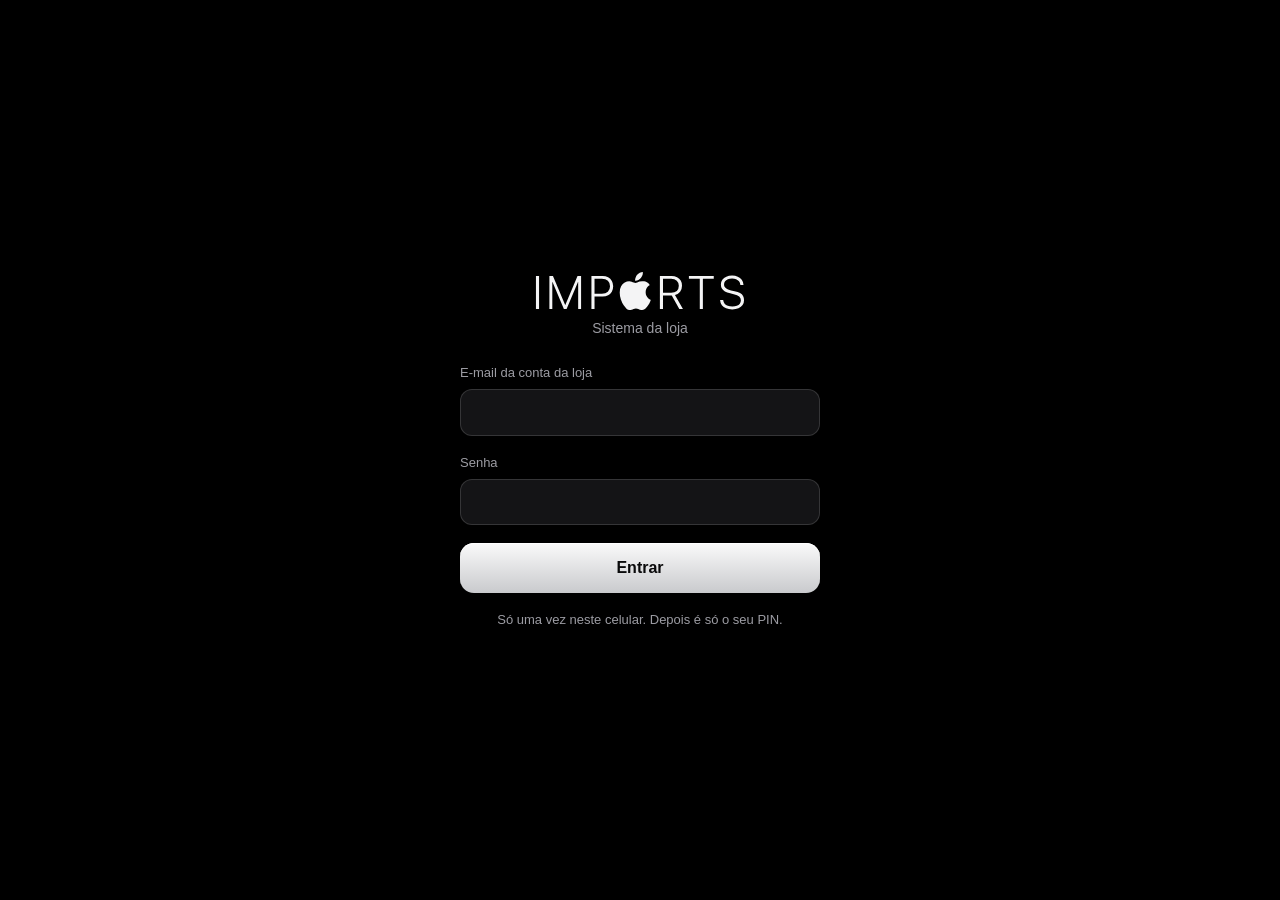
==== sistema/oon0qbdj6w/index.html @ 7ae3b8ea "Sistema IMPRTS para celular (app web) em /sistema, com login da loja e mesmo banco do Mac Co-Authore" ====
<!doctype html>
<html lang="pt-BR">
<head>
<meta charset="utf-8">
<meta name="viewport" content="width=device-width, initial-scale=1, viewport-fit=cover">
<title>IMPRTS</title>
<meta name="robots" content="noindex, nofollow">
<meta name="theme-color" content="#000000">
<meta name="apple-mobile-web-app-capable" content="yes">
<meta name="mobile-web-app-capable" content="yes">
<meta name="apple-mobile-web-app-status-bar-style" content="black-translucent">
<meta name="apple-mobile-web-app-title" content="IMPRTS">
<meta name="format-detection" content="telephone=no">
<link rel="manifest" href="manifest.webmanifest">
<link rel="apple-touch-icon" href="icone-180.png">
<link rel="icon" href="icone-192.png">
<link rel="stylesheet" href="app.css?v=1791417342">
</head>
<body>
<div id="app"></div>
<div id="sheets"></div>
<div id="toast" role="status" aria-live="polite"></div>
<script type="module" src="app.js?v=1791417342"></script>
</body>
</html>
---- sistema/oon0qbdj6w/app.css ----
/* IMPRTS web — mesmo visual do sistema do Mac (preto fosco, branco e metal), feito para o celular. */
:root {
  color-scheme: dark;
  --bg: #000;
  --panel: #0e0e10;
  --card: #141416;
  --card-2: #1b1b1e;
  --hair: rgba(255,255,255,.08);
  --hair-2: rgba(255,255,255,.14);
  --text: #f4f4f5;
  --dim: #9c9ca3;
  --faint: #66666d;
  --green: #34c77b;
  --amber: #f2b84b;
  --red: #ff4d4f;
  --blue: #4c9dff;
  --gold: #ffc35a;
  --metal: linear-gradient(180deg, #fafafa, #c9cacd);
  --font: -apple-system, BlinkMacSystemFont, "SF Pro Text", "SF Pro Display", "Helvetica Neue", Arial, sans-serif;
  --mono: ui-monospace, "SF Mono", Menlo, monospace;
  --top: env(safe-area-inset-top, 0px);
  --bottom: env(safe-area-inset-bottom, 0px);
  --tabbar: 58px;
  --r: 16px;
}
* { box-sizing: border-box; -webkit-tap-highlight-color: transparent; }
html, body { margin: 0; background: var(--bg); color: var(--text); font: 15px/1.4 var(--font); -webkit-text-size-adjust: 100%; text-size-adjust: 100%; }
body { min-height: 100dvh; overflow-x: hidden; overscroll-behavior-y: none; -webkit-font-smoothing: antialiased; }
button, input, select, textarea { font: inherit; color: inherit; }
button { cursor: pointer; border: 0; background: none; padding: 0; }
img { display: block; max-width: 100%; }
a { color: inherit; text-decoration: none; }
.hide { display: none !important; }
svg.i { width: 22px; height: 22px; flex: none; stroke: currentColor; fill: none; stroke-width: 1.8; stroke-linecap: round; stroke-linejoin: round; }
svg.i.sm { width: 18px; height: 18px; }
svg.i.xs { width: 15px; height: 15px; }

/* ——— estrutura ——— */
.screen { min-height: 100dvh; padding: calc(var(--top) + 8px) 16px calc(var(--tabbar) + var(--bottom) + 24px); }
.screen.no-tabs { padding-bottom: calc(var(--bottom) + 24px); }
.topbar { position: sticky; top: 0; z-index: 20; margin: calc(-1 * (var(--top) + 8px)) -16px 0; padding: calc(var(--top) + 8px) 16px 10px;
  background: rgba(0,0,0,.72); -webkit-backdrop-filter: saturate(1.6) blur(20px); backdrop-filter: saturate(1.6) blur(20px);
  border-bottom: 1px solid transparent; transition: border-color .2s; }
.topbar.scrolled { border-bottom-color: var(--hair); }
.topbar .row { display: flex; align-items: center; gap: 10px; min-height: 40px; }
.topbar .title { font-size: 17px; font-weight: 600; flex: 1; min-width: 0; text-align: center; white-space: nowrap; overflow: hidden; text-overflow: ellipsis; }
.topbar .side { width: 72px; display: flex; align-items: center; }
.topbar .side.right { justify-content: flex-end; }
.big-title { font-size: 32px; font-weight: 700; letter-spacing: -.02em; margin: 6px 0 2px; }
.sub { color: var(--dim); font-size: 14px; }
.back { display: inline-flex; align-items: center; gap: 2px; color: var(--text); font-size: 16px; height: 40px; }
.back svg { margin-left: -6px; }
.icon-btn { width: 40px; height: 40px; border-radius: 50%; display: inline-grid; place-items: center; color: var(--text); background: rgba(255,255,255,.07); }
.icon-btn:active { background: rgba(255,255,255,.14); }
.link-btn { color: var(--blue); font-size: 16px; font-weight: 500; height: 40px; display: inline-flex; align-items: center; }
.section-title { font-size: 13px; letter-spacing: .06em; text-transform: uppercase; color: var(--dim); margin: 26px 4px 10px; font-weight: 600; }

/* ——— barra de abas ——— */
.tabbar { position: fixed; z-index: 40; left: 0; right: 0; bottom: 0; height: calc(var(--tabbar) + var(--bottom)); padding-bottom: var(--bottom);
  display: grid; grid-auto-flow: column; grid-auto-columns: 1fr; background: rgba(12,12,14,.82);
  -webkit-backdrop-filter: saturate(1.6) blur(22px); backdrop-filter: saturate(1.6) blur(22px); border-top: 1px solid var(--hair); }
.tab { display: flex; flex-direction: column; align-items: center; justify-content: center; gap: 3px; color: var(--faint); font-size: 10.5px; font-weight: 500; }
.tab.on { color: var(--text); }
.tab .plus { width: 44px; height: 44px; border-radius: 14px; display: grid; place-items: center; background: var(--metal); color: #0a0a0b; box-shadow: 0 6px 22px rgba(255,255,255,.12); margin-top: -2px; }

/* ——— cartões e listas ——— */
.card { background: var(--card); border: 1px solid var(--hair); border-radius: var(--r); }
.pad { padding: 16px; }
.list { background: var(--card); border: 1px solid var(--hair); border-radius: var(--r); overflow: hidden; }
.cell { display: flex; align-items: center; gap: 12px; padding: 12px 14px; min-height: 56px; position: relative; width: 100%; text-align: left; }
.cell + .cell::before { content: ""; position: absolute; top: 0; left: 14px; right: 0; border-top: 1px solid var(--hair); }
.cell:active { background: rgba(255,255,255,.04); }
.cell .grow { flex: 1; min-width: 0; }
.cell .t { font-weight: 500; white-space: nowrap; overflow: hidden; text-overflow: ellipsis; }
.cell .s { color: var(--dim); font-size: 13px; white-space: nowrap; overflow: hidden; text-overflow: ellipsis; }
.cell .chev { color: var(--faint); }
.cell .val { color: var(--dim); font-size: 14px; white-space: nowrap; }
.empty { text-align: center; color: var(--dim); padding: 40px 20px; }
.empty svg { width: 34px; height: 34px; color: var(--faint); margin: 0 auto 10px; }

/* produto */
.thumb { width: 52px; height: 52px; border-radius: 12px; background: radial-gradient(circle at 50% 40%, #1f1f23, #111113); display: grid; place-items: center; overflow: hidden; flex: none; }
.thumb img { width: 100%; height: 100%; object-fit: contain; }
.thumb.photo img { object-fit: cover; }
.thumb svg { width: 24px; height: 24px; color: var(--faint); }
.code { font: 600 12px var(--mono); padding: 2px 6px; border-radius: 6px; background: rgba(255,255,255,.08); color: var(--text); letter-spacing: .02em; }
.price { font-weight: 600; font-variant-numeric: tabular-nums; }
.price.promo { color: var(--gold); }
.strike { text-decoration: line-through; color: var(--faint); font-weight: 400; font-size: 13px; }
.batt { display: inline-flex; align-items: center; gap: 4px; font-size: 12.5px; color: var(--dim); font-variant-numeric: tabular-nums; }
.batt b { display: inline-block; width: 18px; height: 9px; border: 1.3px solid currentColor; border-radius: 3px; position: relative; padding: 1px; }
.batt b::after { content: ""; position: absolute; right: -3.5px; top: 2px; width: 1.6px; height: 3px; background: currentColor; border-radius: 0 1px 1px 0; }
.batt b i { display: block; height: 100%; border-radius: 1px; background: currentColor; }
.batt.ok { color: var(--green); } .batt.mid { color: var(--amber); } .batt.low { color: var(--red); }
.pill { display: inline-flex; align-items: center; gap: 5px; height: 22px; padding: 0 8px; border-radius: 999px; font-size: 12px; font-weight: 500; background: rgba(255,255,255,.08); color: var(--dim); white-space: nowrap; }
.pill.green { color: var(--green); background: rgba(52,199,123,.12); }
.pill.amber { color: var(--amber); background: rgba(242,184,75,.12); }
.pill.red { color: var(--red); background: rgba(255,77,79,.12); }
.pill.gold { color: #1a0d00; background: linear-gradient(180deg, #ffd27a, #f5a524); font-weight: 700; letter-spacing: .04em; text-transform: uppercase; font-size: 10.5px; }
.pill.blue { color: var(--blue); background: rgba(76,157,255,.12); }
.dot { width: 8px; height: 8px; border-radius: 50%; flex: none; }

/* ——— busca, chips, segmentos ——— */
.search { position: relative; display: block; margin: 8px 0 12px; }
.search input { width: 100%; height: 40px; border-radius: 12px; border: 0; background: rgba(255,255,255,.08); padding: 0 12px 0 38px; font-size: 16px; outline: none; }
.search svg { position: absolute; left: 11px; top: 50%; transform: translateY(-50%); color: var(--faint); width: 19px; height: 19px; pointer-events: none; }
.chips { display: flex; gap: 8px; overflow-x: auto; scrollbar-width: none; margin: 0 -16px; padding: 0 16px 2px; -webkit-overflow-scrolling: touch; }
.chips::-webkit-scrollbar { display: none; }
.chips.wrap { flex-wrap: wrap; overflow: visible; margin: 0; padding: 0; }
.chip { flex: none; height: 34px; padding: 0 14px; border-radius: 999px; border: 1px solid var(--hair-2); color: var(--dim); font-size: 14px; display: inline-flex; align-items: center; gap: 6px; white-space: nowrap; }
.chip.on { background: var(--text); color: #0a0a0b; border-color: transparent; font-weight: 600; }
.seg { display: grid; grid-auto-flow: column; grid-auto-columns: 1fr; gap: 2px; padding: 3px; border-radius: 12px; background: rgba(255,255,255,.07); }
.seg button { height: 32px; border-radius: 9px; font-size: 13.5px; color: var(--dim); white-space: nowrap; overflow: hidden; text-overflow: ellipsis; padding: 0 4px; }
.seg button.on { background: #3a3a3f; color: var(--text); font-weight: 600; }

/* ——— formulário ——— */
.form { display: grid; gap: 18px; }
.field { display: grid; gap: 7px; min-width: 0; }
.field > span { font-size: 13px; color: var(--dim); font-weight: 500; }
.field .hint { font-size: 12.5px; color: var(--faint); }
.field .hint.err { color: var(--red); }
.input, select.input, textarea.input { width: 100%; min-height: 46px; border-radius: 12px; border: 1px solid var(--hair-2); background: var(--card); padding: 11px 13px; font-size: 16px; outline: none; -webkit-appearance: none; appearance: none; }
textarea.input { min-height: 92px; resize: vertical; line-height: 1.45; }
.input:focus { border-color: rgba(255,255,255,.4); }
select.input { background-image: linear-gradient(45deg, transparent 50%, var(--dim) 50%), linear-gradient(135deg, var(--dim) 50%, transparent 50%); background-position: calc(100% - 20px) 50%, calc(100% - 14px) 50%; background-size: 6px 6px; background-repeat: no-repeat; padding-right: 36px; }
.grid2 { display: grid; grid-template-columns: 1fr 1fr; gap: 12px; }
.money { position: relative; }
.money::before { content: "R$"; position: absolute; left: 13px; top: 13px; color: var(--faint); font-size: 15px; }
.money .input { padding-left: 38px; font-variant-numeric: tabular-nums; }
.swatches { display: flex; flex-wrap: wrap; gap: 10px; }
.sw { width: 38px; height: 38px; border-radius: 50%; border: 2px solid transparent; padding: 3px; display: grid; }
.sw i { border-radius: 50%; box-shadow: inset 0 0 0 1px rgba(255,255,255,.18); }
.sw.on { border-color: var(--text); }
.toggle { display: flex; align-items: center; justify-content: space-between; gap: 12px; min-height: 50px; padding: 0 14px; border-radius: 12px; background: var(--card); border: 1px solid var(--hair); }
.switch { position: relative; width: 51px; height: 31px; flex: none; }
.switch input { position: absolute; opacity: 0; inset: 0; margin: 0; }
.switch span { position: absolute; inset: 0; border-radius: 16px; background: #39393d; transition: background .2s; pointer-events: none; }
.switch span::after { content: ""; position: absolute; left: 2px; top: 2px; width: 27px; height: 27px; border-radius: 50%; background: #fff; box-shadow: 0 2px 6px rgba(0,0,0,.35); transition: transform .22s cubic-bezier(.3,.9,.4,1); }
.switch input:checked + span { background: var(--green); }
.switch input:checked + span::after { transform: translateX(20px); }
.parts { display: grid; grid-template-columns: repeat(2, minmax(0, 1fr)); gap: 8px; }
.part { display: flex; align-items: center; gap: 8px; min-height: 44px; padding: 0 10px; border-radius: 12px; border: 1px solid var(--hair-2); color: var(--dim); font-size: 13.5px; text-align: left; min-width: 0; }
.part span { white-space: nowrap; overflow: hidden; text-overflow: ellipsis; }
.part.trocada { border-color: rgba(52,199,123,.5); color: var(--green); background: rgba(52,199,123,.08); }
.part.defeito { border-color: rgba(255,77,79,.5); color: var(--red); background: rgba(255,77,79,.08); }
.part em { margin-left: auto; font-style: normal; font-size: 11px; font-weight: 600; }

/* ——— botões ——— */
.btn { height: 50px; border-radius: 14px; display: inline-flex; align-items: center; justify-content: center; gap: 8px; font-size: 16px; font-weight: 600; width: 100%; padding: 0 16px; white-space: nowrap; }
.btn.metal { background: var(--metal); color: #0a0a0b; box-shadow: inset 0 1px 0 #fff; }
.btn.ghost { background: rgba(255,255,255,.08); color: var(--text); }
.btn.danger { background: rgba(255,77,79,.12); color: var(--red); }
.btn.green { background: var(--green); color: #052b14; }
.btn.wa { background: #25d366; color: #052b14; }
.btn:active { transform: scale(.98); }
.btn[disabled] { opacity: .45; pointer-events: none; }
.btn.small { height: 38px; font-size: 14px; border-radius: 11px; width: auto; }
.actions { display: grid; gap: 10px; }
.actions.two { grid-template-columns: 1fr 1fr; }

/* ——— detalhe do produto ——— */
.hero-img { aspect-ratio: 1 / 1; max-height: 46vh; margin: 6px auto 0; border-radius: 22px; background: radial-gradient(circle at 50% 42%, #202024, #0b0b0d 70%); display: grid; place-items: center; overflow: hidden; width: 100%; }
.hero-img img { width: 82%; height: 82%; object-fit: contain; }
.hero-img.photo img { width: 100%; height: 100%; object-fit: cover; }
.gallery { display: flex; gap: 8px; overflow-x: auto; scroll-snap-type: x mandatory; margin: 0 -16px; padding: 0 16px; scrollbar-width: none; }
.gallery::-webkit-scrollbar { display: none; }
.gallery > * { scroll-snap-align: center; flex: 0 0 100%; }
.kv { display: grid; grid-template-columns: auto 1fr; }
.kv > div { padding: 12px 14px; border-top: 1px solid var(--hair); font-size: 14.5px; }
.kv > div:nth-child(-n+2) { border-top: 0; }
.kv .k { color: var(--dim); }
.kv .v { text-align: right; overflow-wrap: anywhere; }

/* ——— métricas ——— */
.stats { display: grid; grid-template-columns: 1fr 1fr; gap: 10px; }
.stat { padding: 14px; border-radius: var(--r); background: var(--card); border: 1px solid var(--hair); min-width: 0; }
.stat .l { font-size: 12px; color: var(--dim); letter-spacing: .04em; text-transform: uppercase; font-weight: 600; }
.stat .n { font-size: 24px; font-weight: 300; margin-top: 4px; font-variant-numeric: tabular-nums; white-space: nowrap; overflow: hidden; text-overflow: ellipsis; }
.stat .x { font-size: 12px; color: var(--faint); margin-top: 2px; }

/* ——— serviços ——— */
.os-card { padding: 14px; border-radius: var(--r); background: var(--card); border: 1px solid var(--hair); display: grid; gap: 6px; text-align: left; width: 100%; border-left: 4px solid var(--cls, transparent); }
.os-card + .os-card { margin-top: 10px; }
.os-card .top { display: flex; align-items: center; gap: 8px; }
.os-card .who { font-weight: 600; flex: 1; min-width: 0; white-space: nowrap; overflow: hidden; text-overflow: ellipsis; }
.os-card .dev { color: var(--dim); font-size: 14px; }
.os-card .prob { font-size: 13.5px; color: var(--faint); display: -webkit-box; -webkit-line-clamp: 2; -webkit-box-orient: vertical; overflow: hidden; }

/* ——— folha (sheet) ——— */
.sheet-bg { position: fixed; inset: 0; z-index: 80; background: rgba(0,0,0,0); transition: background .28s; display: flex; align-items: flex-end; }
.sheet-bg.on { background: rgba(0,0,0,.55); }
.sheet { width: 100%; max-height: calc(100dvh - var(--top) - 24px); overflow-y: auto; overscroll-behavior: contain; background: #121214; border-radius: 22px 22px 0 0; padding: 8px 16px calc(var(--bottom) + 18px);
  transform: translateY(100%); transition: transform .34s cubic-bezier(.2,.9,.3,1); border-top: 1px solid var(--hair-2); }
.sheet-bg.on .sheet { transform: none; }
.sheet .grab { width: 38px; height: 5px; border-radius: 3px; background: rgba(255,255,255,.22); margin: 2px auto 12px; }
.sheet h2 { margin: 0 0 4px; font-size: 20px; font-weight: 600; letter-spacing: -.01em; }
.sheet .sub { margin-bottom: 16px; }
@media (min-width: 640px) {
  .sheet-bg { align-items: center; justify-content: center; }
  .sheet { max-width: 480px; border-radius: 22px; transform: translateY(30px); opacity: 0; transition: transform .3s, opacity .2s; }
  .sheet-bg.on .sheet { opacity: 1; }
}

/* ——— toast ——— */
#toast { position: fixed; z-index: 120; left: 50%; bottom: calc(var(--tabbar) + var(--bottom) + 14px); transform: translate(-50%, 20px); opacity: 0; pointer-events: none;
  background: rgba(40,40,44,.96); color: var(--text); padding: 11px 16px; border-radius: 14px; font-size: 14px; font-weight: 500; max-width: calc(100vw - 32px); text-align: center;
  box-shadow: 0 10px 30px rgba(0,0,0,.5); transition: transform .25s, opacity .25s; }
#toast.on { opacity: 1; transform: translate(-50%, 0); }
#toast.err { background: #3a1214; color: #ffb3b4; }

/* ——— login / PIN ——— */
.gate { min-height: 100dvh; display: flex; flex-direction: column; align-items: center; justify-content: center; padding: calc(var(--top) + 24px) 24px calc(var(--bottom) + 24px); text-align: center; }
.gate .logo { width: 210px; height: auto; color: var(--text); margin-bottom: 8px; }
.gate .form { width: 100%; max-width: 360px; margin-top: 26px; text-align: left; }
.avatars { display: flex; gap: 22px; justify-content: center; flex-wrap: wrap; margin-top: 30px; }
.avatar { display: grid; justify-items: center; gap: 8px; color: var(--text); font-size: 14px; font-weight: 500; }
.avatar .ph { width: 76px; height: 76px; border-radius: 50%; background: linear-gradient(180deg, #3a3a3f, #1c1c1f); display: grid; place-items: center; font-size: 26px; font-weight: 300; overflow: hidden; border: 1px solid var(--hair-2); }
.avatar .ph img { width: 100%; height: 100%; object-fit: cover; }
.avatar small { color: var(--dim); font-size: 12px; margin-top: -6px; }
.mini-av { width: 30px; height: 30px; border-radius: 50%; background: linear-gradient(180deg, #3a3a3f, #1c1c1f); display: grid; place-items: center; font-size: 12px; overflow: hidden; flex: none; }
.mini-av img { width: 100%; height: 100%; object-fit: cover; }
.dots { display: flex; gap: 16px; justify-content: center; margin: 26px 0 30px; }
.dots i { width: 13px; height: 13px; border-radius: 50%; border: 1.5px solid var(--dim); }
.dots i.on { background: var(--text); border-color: var(--text); }
.dots.shake { animation: shake .4s; }
@keyframes shake { 20%, 60% { transform: translateX(-10px); } 40%, 80% { transform: translateX(10px); } }
.keypad { display: grid; grid-template-columns: repeat(3, 76px); gap: 16px 24px; justify-content: center; }
.key { width: 76px; height: 76px; border-radius: 50%; background: rgba(255,255,255,.09); font-size: 30px; font-weight: 300; display: grid; place-items: center; }
.key:active { background: rgba(255,255,255,.22); }
.key.txt { background: none; font-size: 15px; font-weight: 500; }

/* ——— recorte de foto ——— */
.crop { position: relative; width: 100%; aspect-ratio: 1; border-radius: 18px; overflow: hidden; background: #000; touch-action: none; }
.crop canvas { width: 100%; height: 100%; display: block; }
.crop::after { content: ""; position: absolute; inset: 0; pointer-events: none; border-radius: 18px; box-shadow: inset 0 0 0 1px rgba(255,255,255,.4);
  background: linear-gradient(rgba(255,255,255,.2), rgba(255,255,255,.2)) 33.33% 0 / 1px 100% no-repeat, linear-gradient(rgba(255,255,255,.2), rgba(255,255,255,.2)) 66.66% 0 / 1px 100% no-repeat,
  linear-gradient(rgba(255,255,255,.2), rgba(255,255,255,.2)) 0 33.33% / 100% 1px no-repeat, linear-gradient(rgba(255,255,255,.2), rgba(255,255,255,.2)) 0 66.66% / 100% 1px no-repeat; }
.photos { display: grid; grid-template-columns: repeat(3, 1fr); gap: 8px; }
.photos > * { aspect-ratio: 1; border-radius: 12px; overflow: hidden; position: relative; background: var(--card); border: 1px solid var(--hair); }
.photos img { width: 100%; height: 100%; object-fit: cover; }
.photos .cover img { object-fit: contain; padding: 8px; }
.photos .tag { position: absolute; left: 6px; top: 6px; font-size: 10px; font-weight: 700; letter-spacing: .05em; padding: 2px 6px; border-radius: 6px; background: rgba(0,0,0,.6); }
.photos .del { position: absolute; right: 5px; top: 5px; width: 26px; height: 26px; border-radius: 50%; background: rgba(0,0,0,.65); display: grid; place-items: center; }
.photos .add { display: grid; place-items: center; color: var(--dim); border-style: dashed; font-size: 12.5px; text-align: center; gap: 2px; align-content: center; }

/* ——— utilidades ——— */
.row { display: flex; align-items: center; gap: 10px; }
.between { justify-content: space-between; }
.mt { margin-top: 16px; } .mt-s { margin-top: 8px; } .mt-l { margin-top: 26px; }
.center { text-align: center; }
.muted { color: var(--dim); }
.small { font-size: 13px; }
.nowrap { white-space: nowrap; }
.ellipsis { white-space: nowrap; overflow: hidden; text-overflow: ellipsis; min-width: 0; }
.banner { display: flex; align-items: center; gap: 8px; padding: 10px 12px; border-radius: 12px; background: rgba(242,184,75,.1); color: var(--amber); font-size: 13.5px; margin: 8px 0; }
.spinner { width: 22px; height: 22px; border-radius: 50%; border: 2.5px solid rgba(255,255,255,.18); border-top-color: var(--text); animation: spin .8s linear infinite; }
@keyframes spin { to { transform: rotate(360deg); } }
.skel { background: linear-gradient(100deg, rgba(255,255,255,.04) 30%, rgba(255,255,255,.09) 50%, rgba(255,255,255,.04) 70%) 0 0 / 200% 100%; animation: shimmer 1.2s linear infinite; border-radius: 12px; }
@keyframes shimmer { to { background-position: -200% 0; } }
.bars { display: flex; align-items: flex-end; gap: 4px; height: 90px; }
.bars i { flex: 1; background: rgba(233,234,236,.38); border-radius: 3px 3px 0 0; min-height: 2px; }
.bars i:last-child { background: #e9eaec; }
.meter { height: 4px; border-radius: 2px; background: rgba(255,255,255,.07); overflow: hidden; margin-top: 6px; }
.meter i { display: block; height: 100%; background: rgba(233,234,236,.7); }
.thumb > svg, .hero-img > svg { display: none; }
.thumb.noimg > img, .hero-img.noimg > img { display: none; }
.thumb.noimg > svg { display: block; }
.hero-img.noimg > svg { display: block; width: 64px; height: 64px; color: var(--faint); }
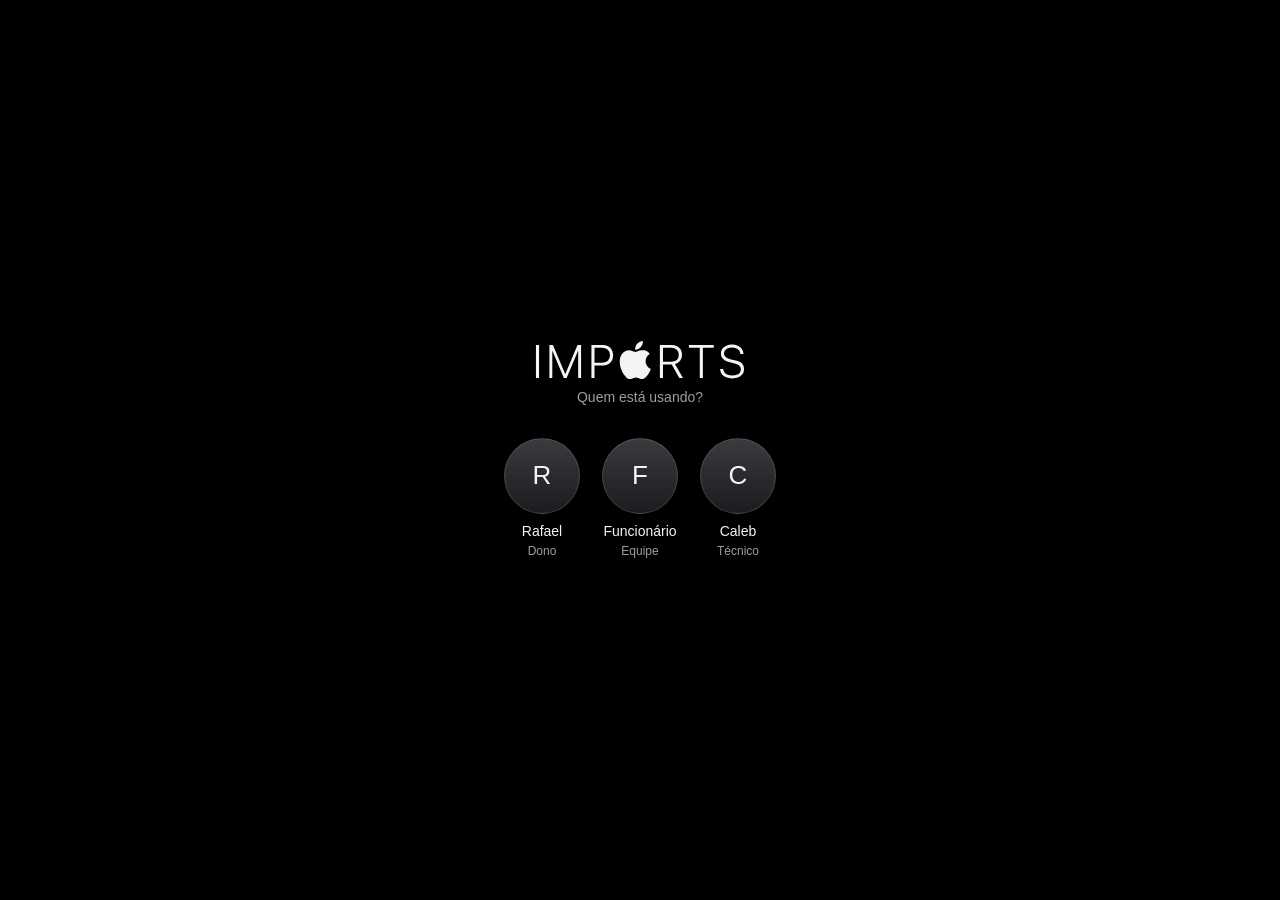
==== commit 725cd3c5: "Sistema do celular entra só com perfil e PIN Co-Authored-By: Claude Opus 5.5 <noreply@anthropic.com>" ====
--- a/sistema/oon0qbdj6w/index.html
+++ b/sistema/oon0qbdj6w/index.html
@@ -14,12 +14,12 @@
 <link rel="manifest" href="manifest.webmanifest">
 <link rel="apple-touch-icon" href="icone-180.png">
 <link rel="icon" href="icone-192.png">
-<link rel="stylesheet" href="app.css?v=1791417342">
+<link rel="stylesheet" href="app.css?v=1791454889">
 </head>
 <body>
 <div id="app"></div>
 <div id="sheets"></div>
 <div id="toast" role="status" aria-live="polite"></div>
-<script type="module" src="app.js?v=1791417342"></script>
+<script type="module" src="app.js?v=1791454889"></script>
 </body>
 </html>
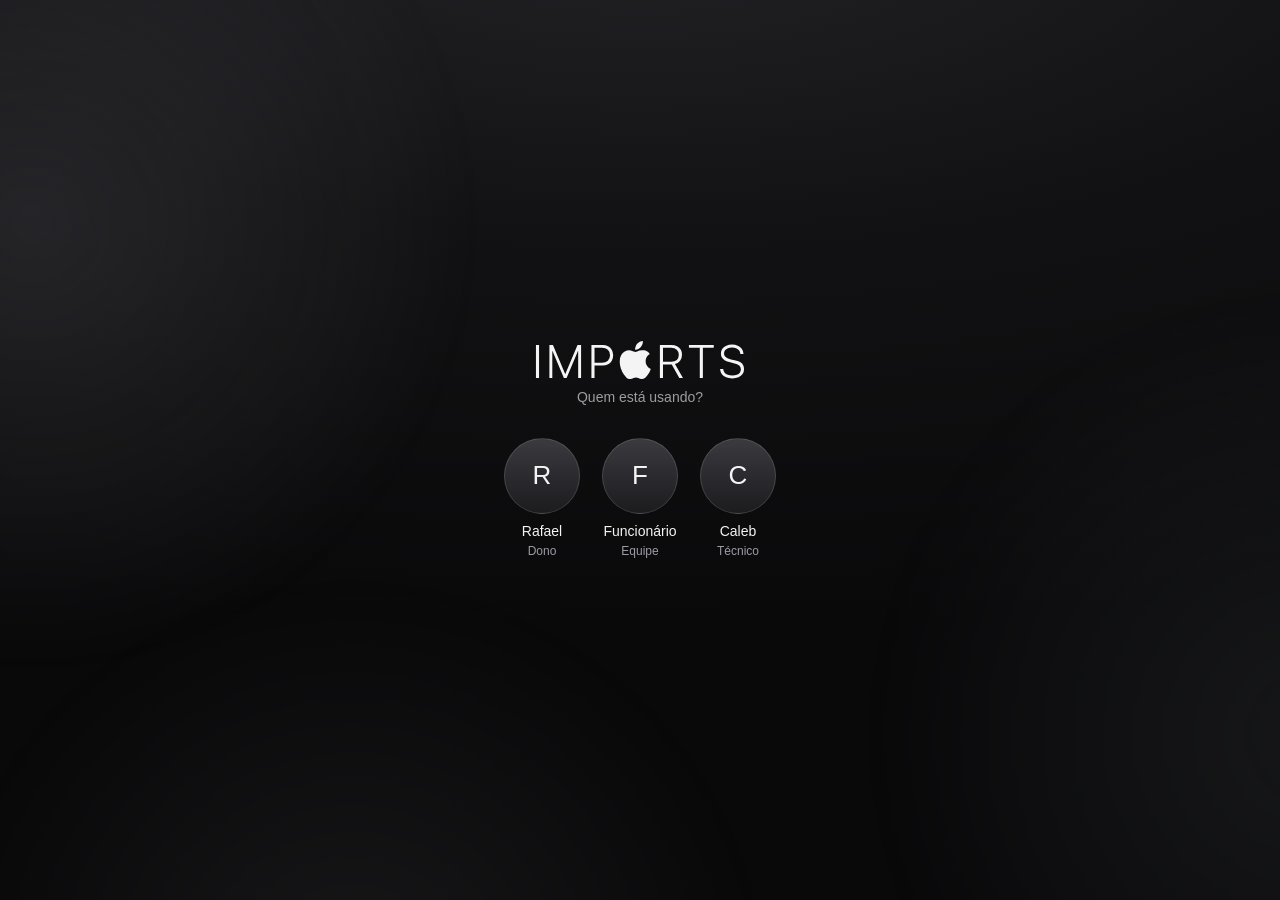
==== commit e2dc38a2: "Celular: animações, fundo esfumaçado, cadastro pela foto e ícone em tela cheia - Corrige fotos de pe" ====
--- a/sistema/oon0qbdj6w/index.html
+++ b/sistema/oon0qbdj6w/index.html
@@ -12,14 +12,15 @@
 <meta name="apple-mobile-web-app-title" content="IMPRTS">
 <meta name="format-detection" content="telephone=no">
 <link rel="manifest" href="manifest.webmanifest">
-<link rel="apple-touch-icon" href="icone-180.png">
-<link rel="icon" href="icone-192.png">
-<link rel="stylesheet" href="app.css?v=1791454889">
+<link rel="apple-touch-icon" href="icone-app-180.png">
+<link rel="icon" href="icone-app-192.png">
+<link rel="stylesheet" href="app.css?v=1791577399">
 </head>
 <body>
+<div id="fundo" aria-hidden="true"><i></i><i></i><i></i></div>
 <div id="app"></div>
 <div id="sheets"></div>
 <div id="toast" role="status" aria-live="polite"></div>
-<script type="module" src="app.js?v=1791454889"></script>
+<script type="module" src="app.js?v=1791577399"></script>
 </body>
 </html>
--- a/sistema/oon0qbdj6w/app.css
+++ b/sistema/oon0qbdj6w/app.css
@@ -1,7 +1,7 @@
 /* IMPRTS web — mesmo visual do sistema do Mac (preto fosco, branco e metal), feito para o celular. */
 :root {
   color-scheme: dark;
-  --bg: #000;
+  --bg: #0b0b0d;
   --panel: #0e0e10;
   --card: #141416;
   --card-2: #1b1b1e;
@@ -24,7 +24,7 @@
   --r: 16px;
 }
 * { box-sizing: border-box; -webkit-tap-highlight-color: transparent; }
-html, body { margin: 0; background: var(--bg); color: var(--text); font: 15px/1.4 var(--font); -webkit-text-size-adjust: 100%; text-size-adjust: 100%; }
+html, body { margin: 0; background: transparent; color: var(--text); font: 15px/1.4 var(--font); -webkit-text-size-adjust: 100%; text-size-adjust: 100%; }
 body { min-height: 100dvh; overflow-x: hidden; overscroll-behavior-y: none; -webkit-font-smoothing: antialiased; }
 button, input, select, textarea { font: inherit; color: inherit; }
 button { cursor: pointer; border: 0; background: none; padding: 0; }
@@ -266,3 +266,98 @@
 .thumb.noimg > img, .hero-img.noimg > img { display: none; }
 .thumb.noimg > svg { display: block; }
 .hero-img.noimg > svg { display: block; width: 64px; height: 64px; color: var(--faint); }
+
+/* ——— fundo: preto com cinza esfumaçado, mexendo devagar (só transform: leve para o celular) ——— */
+html { background: var(--bg); }
+#fundo { position: fixed; inset: 0; z-index: -1; overflow: hidden; pointer-events: none;
+  background: radial-gradient(140% 80% at 50% -10%, #232327 0%, #121214 45%, #09090a 100%); }
+#fundo i { position: absolute; width: 95vmax; height: 95vmax; border-radius: 50%; will-change: transform;
+  background: radial-gradient(closest-side, rgba(160,160,172,.15), rgba(140,140,152,.06) 50%, transparent 74%);
+  animation: fumo 40s ease-in-out infinite alternate; }
+#fundo i:nth-child(1) { left: -45vmax; top: -30vmax; }
+#fundo i:nth-child(2) { right: -50vmax; top: 10vmax; animation-duration: 52s; animation-delay: -18s;
+  background: radial-gradient(closest-side, rgba(120,122,138,.13), rgba(110,112,125,.05) 50%, transparent 74%); }
+#fundo i:nth-child(3) { left: -20vmax; bottom: -55vmax; animation-duration: 64s; animation-delay: -30s;
+  background: radial-gradient(closest-side, rgba(205,205,215,.08), transparent 70%); }
+@keyframes fumo {
+  0% { transform: translate3d(0, 0, 0) scale(1) rotate(0deg); }
+  50% { transform: translate3d(18vmax, 12vmax, 0) scale(1.18) rotate(20deg); }
+  100% { transform: translate3d(-8vmax, 26vmax, 0) scale(.92) rotate(-12deg); }
+}
+.paused #fundo i { animation-play-state: paused; }
+
+/* ——— troca de tela (sem arrastar) ——— */
+.screen.anim-fwd { animation: entraDir .34s cubic-bezier(.2, .8, .2, 1) both; }
+.screen.anim-back { animation: entraEsq .34s cubic-bezier(.2, .8, .2, 1) both; }
+.screen.anim-tab { animation: entraAba .3s cubic-bezier(.2, .8, .2, 1) both; }
+.screen.anim-in { animation: entraApp .55s cubic-bezier(.2, .8, .2, 1) both; }
+@keyframes entraDir { from { opacity: 0; transform: translate3d(32px, 0, 0); } }
+@keyframes entraEsq { from { opacity: 0; transform: translate3d(-32px, 0, 0); } }
+@keyframes entraAba { from { opacity: 0; transform: translate3d(0, 12px, 0); } }
+@keyframes entraApp { from { opacity: 0; transform: scale(.96); } }
+
+/* ——— entrada: logo, perfis, PIN ——— */
+.gate > * { animation: sobe .5s cubic-bezier(.2, .8, .2, 1) both; }
+.gate > :nth-child(2) { animation-delay: .06s; } .gate > :nth-child(3) { animation-delay: .12s; }
+.gate > :nth-child(4) { animation-delay: .18s; } .gate > :nth-child(5) { animation-delay: .24s; }
+.gate > .logo { animation: logoEntra .8s cubic-bezier(.2, .8, .2, 1) both; }
+@keyframes sobe { from { opacity: 0; transform: translate3d(0, 14px, 0); } }
+@keyframes logoEntra { from { opacity: 0; transform: scale(.92); letter-spacing: .2em; } }
+.avatars .avatar { animation: surge .55s cubic-bezier(.2, 1.4, .4, 1) both; }
+.avatars .avatar:nth-child(1) { animation-delay: .25s; } .avatars .avatar:nth-child(2) { animation-delay: .33s; } .avatars .avatar:nth-child(3) { animation-delay: .41s; }
+@keyframes surge { from { opacity: 0; transform: scale(.6) translate3d(0, 12px, 0); } }
+.avatar .ph { transition: transform .18s, box-shadow .18s; }
+.avatar:active .ph { transform: scale(.92); box-shadow: 0 0 0 4px rgba(255,255,255,.12); }
+.gate.pin .keypad .key { animation: surge .45s cubic-bezier(.2, 1.3, .4, 1) both; animation-delay: calc(.2s + var(--k, 0) * 25ms); }
+.key { transition: background .12s, transform .12s; }
+.key:active { transform: scale(.93); }
+.dots i { transition: background .15s, border-color .15s, transform .2s; }
+.dots i.on { animation: ponto .25s cubic-bezier(.2, 1.6, .4, 1); }
+@keyframes ponto { 50% { transform: scale(1.35); } }
+.dots.ok i { background: var(--green); border-color: var(--green); box-shadow: 0 0 12px rgba(52,199,123,.6); transform: scale(1.15); }
+.gate.saindo { animation: sai .26s ease-in both; }
+@keyframes sai { to { opacity: 0; transform: scale(1.05); } }
+/* "entrando": logo respira e uma barra corre */
+.gate.entrando .logo { animation: respira 1.8s ease-in-out infinite; }
+@keyframes respira { 50% { opacity: .55; transform: scale(.98); } }
+.loadbar { width: 160px; height: 3px; border-radius: 3px; background: rgba(255,255,255,.1); overflow: hidden; margin: 22px 0 14px; }
+.loadbar i { display: block; width: 40%; height: 100%; border-radius: 3px; background: var(--metal); animation: corre 1.1s cubic-bezier(.6, 0, .4, 1) infinite; }
+@keyframes corre { from { transform: translateX(-100%); } to { transform: translateX(250%); } }
+
+@media (prefers-reduced-motion: reduce) {
+  #fundo i, .gate > *, .avatars .avatar, .gate.pin .keypad .key, .screen[class*="anim-"] { animation: none !important; }
+}
+
+/* ——— cadastro: escolher o modelo pela foto ——— */
+.pick-title { font-size: 24px; font-weight: 600; letter-spacing: -.01em; margin: 4px 2px -6px; }
+.picker .search { margin: 14px 0 0; }
+.picker .section-title { margin: 18px 4px 10px; }
+.models { display: grid; grid-template-columns: repeat(3, minmax(0, 1fr)); gap: 10px; }
+.mcard { display: grid; justify-items: center; align-content: start; gap: 8px; padding: 12px 6px 10px; border-radius: 16px;
+  background: rgba(255,255,255,.045); border: 1px solid var(--hair); color: var(--text); text-align: center;
+  animation: surge .45s cubic-bezier(.2, 1.3, .4, 1) both; animation-delay: calc(var(--i, 0) * 30ms); transition: transform .15s, background .15s; }
+.mcard:active { transform: scale(.95); background: rgba(255,255,255,.09); }
+.mcard.on { border-color: rgba(255,255,255,.5); }
+.mimg { width: 100%; aspect-ratio: 1; display: grid; place-items: center; }
+.mimg img { width: 100%; height: 100%; object-fit: contain; }
+.mname { font-size: 12.5px; line-height: 1.25; font-weight: 500; }
+.hero-dev { display: flex; align-items: center; gap: 16px; padding: 14px; border-radius: 20px;
+  background: linear-gradient(160deg, rgba(255,255,255,.07), rgba(255,255,255,.02)); border: 1px solid var(--hair); animation: sobe .4s both; }
+.hero-img { width: 112px; height: 112px; flex: none; display: grid; place-items: center; }
+.hero-img img { width: 100%; height: 100%; object-fit: contain; animation: surge .5s cubic-bezier(.2, 1.3, .4, 1) both; }
+.hero-info { display: grid; gap: 6px; min-width: 0; justify-items: start; }
+.hero-name { font-size: 19px; font-weight: 600; line-height: 1.2; }
+.hero-info .btn.small { margin-top: 4px; height: 34px; font-size: 13px; padding: 0 12px; }
+.form .section-title { margin: 10px 2px -6px; }
+.batt-pick { display: flex; align-items: center; gap: 12px; --c: var(--text); }
+.batt-pick.good { --c: var(--green); } .batt-pick.ok { --c: var(--amber); } .batt-pick.low { --c: var(--red); }
+.batt-pick input[type=range] { flex: 1; accent-color: var(--c); height: 28px; }
+.batt-pick input[type=range].unset { opacity: .35; }
+.batt-num { position: relative; width: 84px; flex: none; }
+.batt-num .input { padding-right: 28px; text-align: right; color: var(--c); font-weight: 600; }
+.batt-num span { position: absolute; right: 12px; top: 50%; transform: translateY(-50%); color: var(--dim); pointer-events: none; }
+.field .hint.ok { color: var(--green); }
+.save-bar { position: sticky; bottom: calc(var(--tabbar) + var(--bottom) + 10px); z-index: 5; }
+.save-bar .btn { box-shadow: 0 10px 30px rgba(0,0,0,.55), inset 0 1px 0 #fff; }
+.avatar .ph.chegou { animation: fotoChega .45s ease-out both; }
+@keyframes fotoChega { from { opacity: .2; filter: blur(4px); } }
